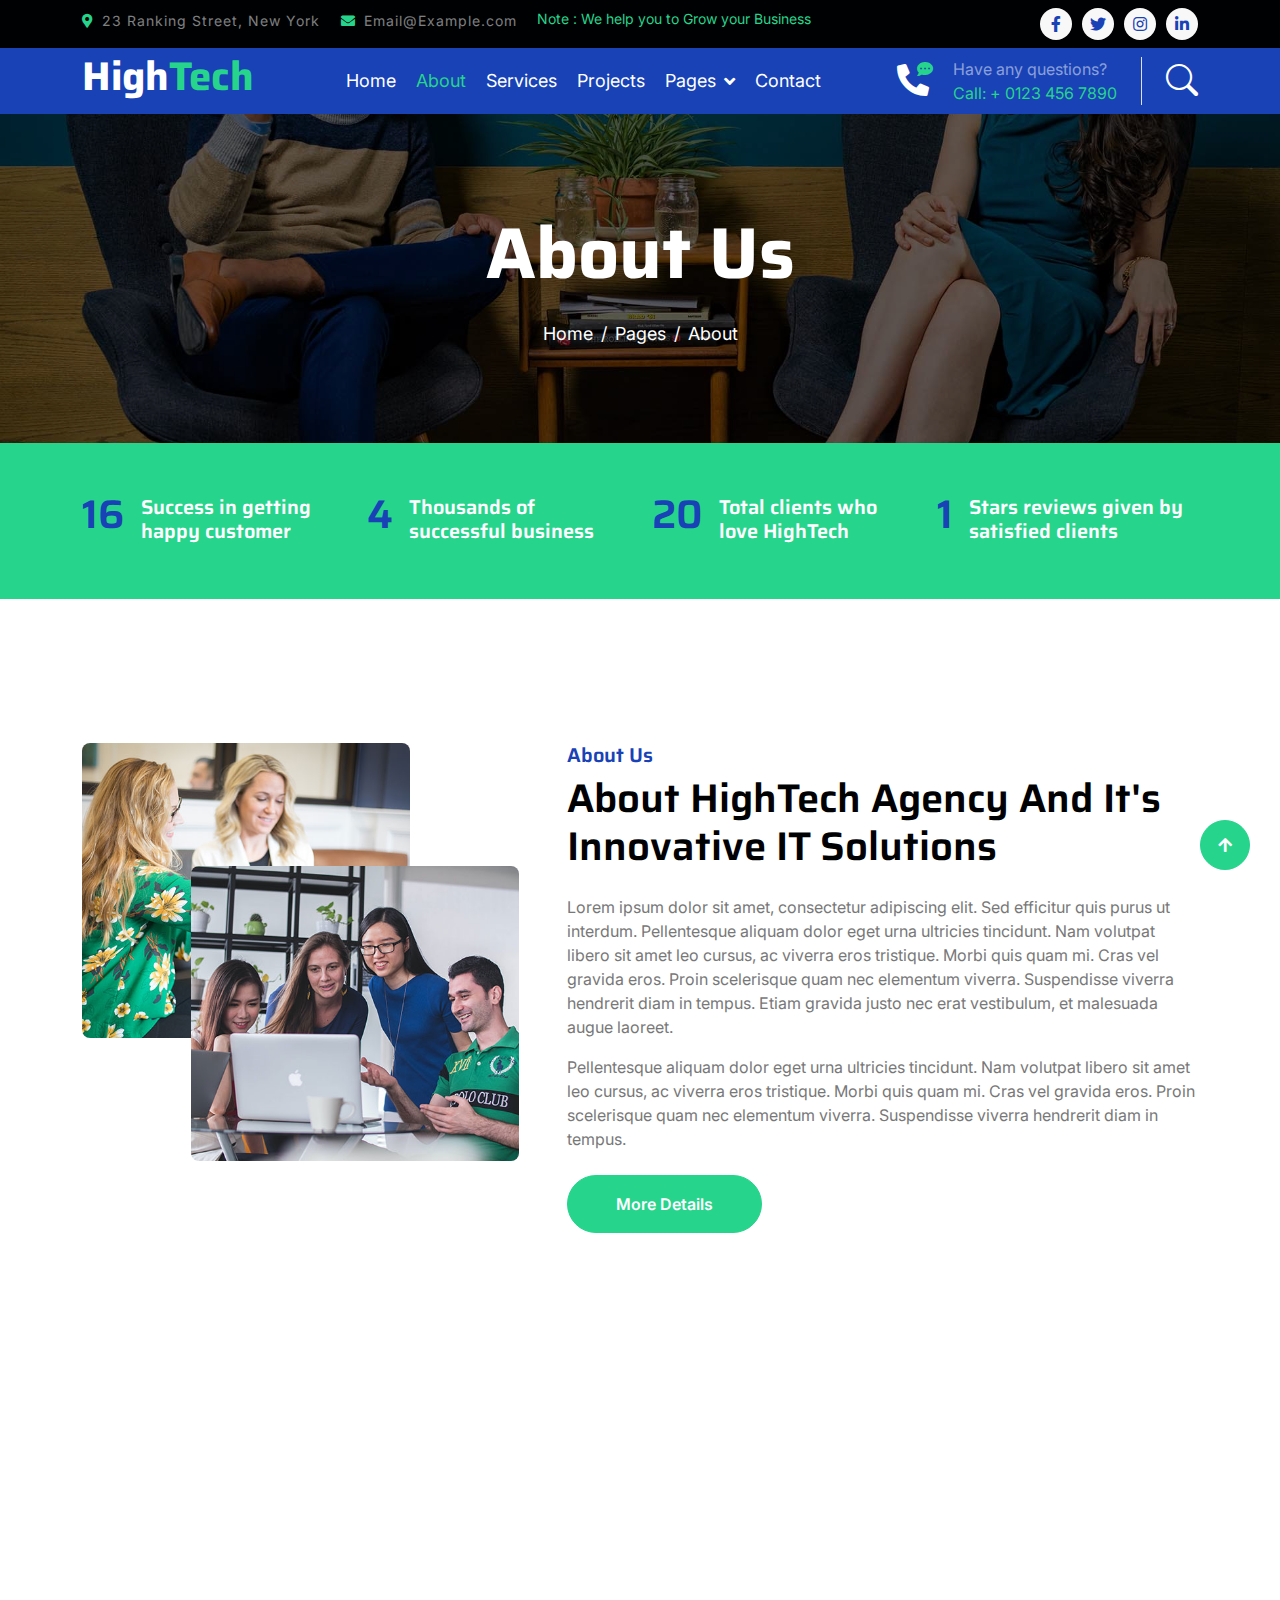
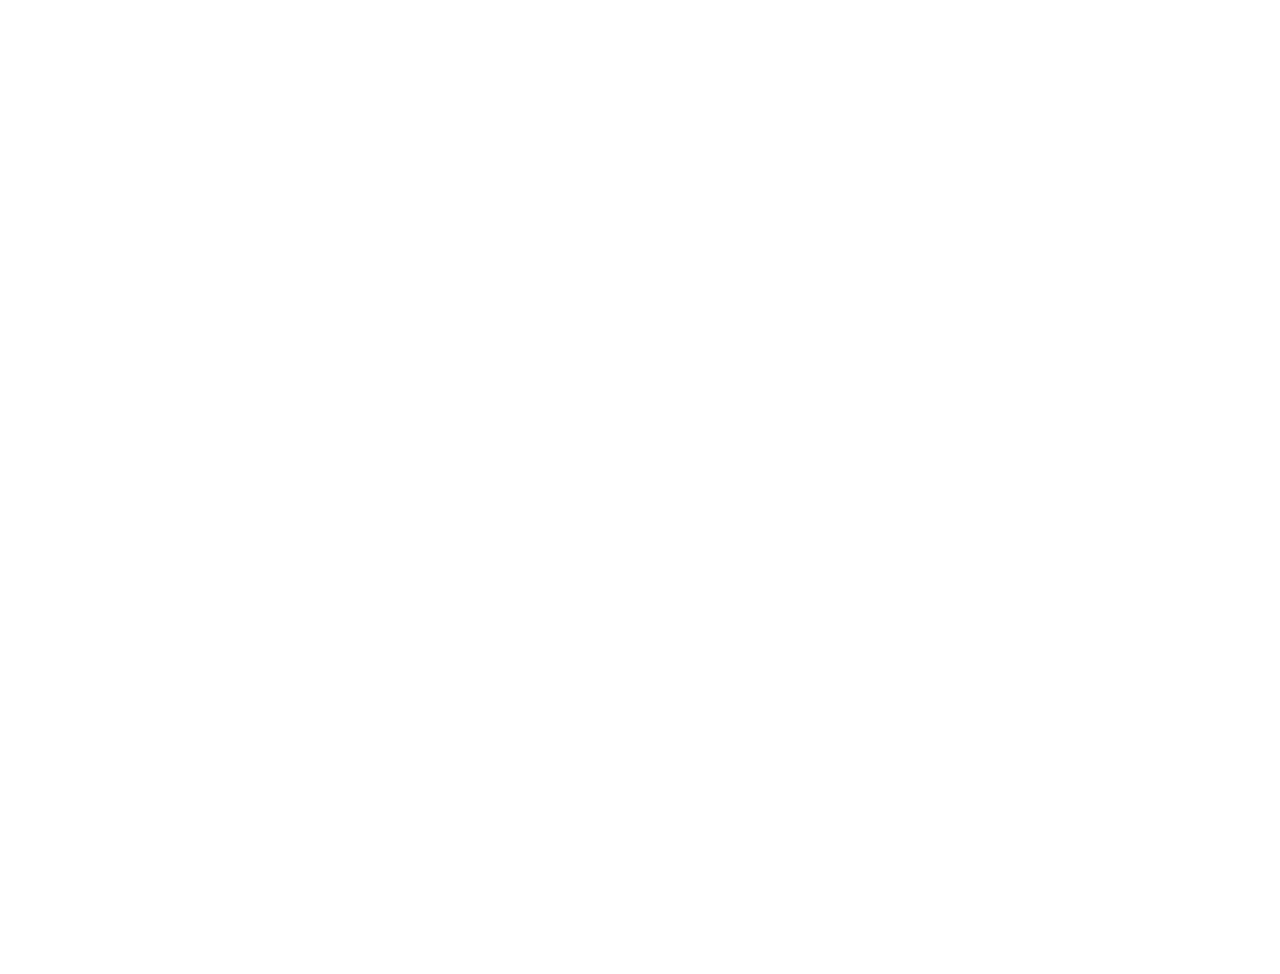
==== about.html @ 197a75f2 "first commit" ====
<!DOCTYPE html>
<html lang="en">

    <head>
        <meta charset="utf-8">
        <title>HighTech - IT Solutions Website Template</title>
        <meta content="width=device-width, initial-scale=1.0" name="viewport">
        <meta content="" name="keywords">
        <meta content="" name="description">

        <!-- Google Web Fonts -->
        <link rel="preconnect" href="https://fonts.googleapis.com">
        <link rel="preconnect" href="https://fonts.gstatic.com" crossorigin>
        <link href="https://fonts.googleapis.com/css2?family=Inter:wght@400;500;600&family=Saira:wght@500;600;700&display=swap" rel="stylesheet"> 

        <!-- Icon Font Stylesheet -->
        <link href="https://cdnjs.cloudflare.com/ajax/libs/font-awesome/5.10.0/css/all.min.css" rel="stylesheet">
        <link href="https://cdn.jsdelivr.net/npm/bootstrap-icons@1.4.1/font/bootstrap-icons.css" rel="stylesheet">

        <!-- Libraries Stylesheet -->
        <link href="lib/animate/animate.min.css" rel="stylesheet">
        <link href="lib/owlcarousel/assets/owl.carousel.min.css" rel="stylesheet">

        <!-- Customized Bootstrap Stylesheet -->
        <link href="css/bootstrap.min.css" rel="stylesheet">

        <!-- Template Stylesheet -->
        <link href="css/style.css" rel="stylesheet">
    </head>

    <body>
        <!-- Spinner Start -->
        <div id="spinner" class="show position-fixed translate-middle w-100 vh-100 top-50 start-50 d-flex align-items-center justify-content-center">
            <div class="spinner-grow text-primary" role="status"></div>
        </div>
        <!-- Spinner End -->

        <!-- Topbar Start -->
        <div class="container-fluid bg-dark py-2 d-none d-md-flex">
            <div class="container">
                <div class="d-flex justify-content-between topbar">
                    <div class="top-info">
                        <small class="me-3 text-white-50"><a href="#"><i class="fas fa-map-marker-alt me-2 text-secondary"></i></a>23 Ranking Street, New York</small>
                        <small class="me-3 text-white-50"><a href="#"><i class="fas fa-envelope me-2 text-secondary"></i></a>Email@Example.com</small>
                    </div>
                    <div id="note" class="text-secondary d-none d-xl-flex"><small>Note : We help you to Grow your Business</small></div>
                    <div class="top-link">
                        <a href="" class="bg-light nav-fill btn btn-sm-square rounded-circle"><i class="fab fa-facebook-f text-primary"></i></a>
                        <a href="" class="bg-light nav-fill btn btn-sm-square rounded-circle"><i class="fab fa-twitter text-primary"></i></a>
                        <a href="" class="bg-light nav-fill btn btn-sm-square rounded-circle"><i class="fab fa-instagram text-primary"></i></a>
                        <a href="" class="bg-light nav-fill btn btn-sm-square rounded-circle me-0"><i class="fab fa-linkedin-in text-primary"></i></a>
                    </div>
                </div>
            </div>
        </div>
        <!-- Topbar End -->

        <!-- Navbar Start -->
        <div class="container-fluid bg-primary">
            <div class="container">
                <nav class="navbar navbar-dark navbar-expand-lg py-0">
                    <a href="index.html" class="navbar-brand">
                        <h1 class="text-white fw-bold d-block">High<span class="text-secondary">Tech</span> </h1>
                    </a>
                    <button type="button" class="navbar-toggler me-0" data-bs-toggle="collapse" data-bs-target="#navbarCollapse">
                        <span class="navbar-toggler-icon"></span>
                    </button>
                    <div class="collapse navbar-collapse bg-transparent" id="navbarCollapse">
                        <div class="navbar-nav ms-auto mx-xl-auto p-0">
                            <a href="index.html" class="nav-item nav-link">Home</a>
                            <a href="about.html" class="nav-item nav-link active">About</a>
                            <a href="service.html" class="nav-item nav-link">Services</a>
                            <a href="project.html" class="nav-item nav-link">Projects</a>
                            <div class="nav-item dropdown">
                                <a href="#" class="nav-link dropdown-toggle" data-bs-toggle="dropdown">Pages</a>
                                <div class="dropdown-menu rounded">
                                    <a href="blog.html" class="dropdown-item">Our Blog</a>
                                    <a href="team.html" class="dropdown-item">Our Team</a>
                                    <a href="testimonial.html" class="dropdown-item">Testimonial</a>
                                    <a href="404.html" class="dropdown-item">404 Page</a>
                                </div>
                            </div>
                            <a href="contact.html" class="nav-item nav-link">Contact</a>
                        </div>
                    </div>
                    <div class="d-none d-xl-flex flex-shirink-0">
                        <div id="phone-tada" class="d-flex align-items-center justify-content-center me-4">
                            <a href="" class="position-relative animated tada infinite">
                                <i class="fa fa-phone-alt text-white fa-2x"></i>
                                <div class="position-absolute" style="top: -7px; left: 20px;">
                                    <span><i class="fa fa-comment-dots text-secondary"></i></span>
                                </div>
                            </a>
                        </div>
                        <div class="d-flex flex-column pe-4 border-end">
                            <span class="text-white-50">Have any questions?</span>
                            <span class="text-secondary">Call: + 0123 456 7890</span>
                        </div>
                        <div class="d-flex align-items-center justify-content-center ms-4 ">
                            <a href="#"><i class="bi bi-search text-white fa-2x"></i> </a>
                        </div>
                    </div>
                </nav>
            </div>
        </div>
        <!-- Navbar End -->

        
        <!-- Page Header Start -->
        <div class="container-fluid page-header py-5">
            <div class="container text-center py-5">
                <h1 class="display-2 text-white mb-4 animated slideInDown">About Us</h1>
                <nav aria-label="breadcrumb animated slideInDown">
                    <ol class="breadcrumb justify-content-center mb-0">
                        <li class="breadcrumb-item"><a href="#">Home</a></li>
                        <li class="breadcrumb-item"><a href="#">Pages</a></li>
                        <li class="breadcrumb-item" aria-current="page">About</li>
                    </ol>
                </nav>
            </div>
        </div>
        <!-- Page Header End -->


        <!-- Fact Start -->
        <div class="container-fluid bg-secondary py-5">
            <div class="container">
                <div class="row">
                    <div class="col-lg-3 wow fadeIn" data-wow-delay=".1s">
                        <div class="d-flex counter">
                            <h1 class="me-3 text-primary counter-value">99</h1>
                            <h5 class="text-white mt-1">Success in getting happy customer</h5>
                        </div>
                    </div>
                    <div class="col-lg-3 wow fadeIn" data-wow-delay=".3s">
                        <div class="d-flex counter">
                            <h1 class="me-3 text-primary counter-value">25</h1>
                            <h5 class="text-white mt-1">Thousands of successful business</h5>
                        </div>
                    </div>
                    <div class="col-lg-3 wow fadeIn" data-wow-delay=".5s">
                        <div class="d-flex counter">
                            <h1 class="me-3 text-primary counter-value">120</h1>
                            <h5 class="text-white mt-1">Total clients who love HighTech</h5>
                        </div>
                    </div>
                    <div class="col-lg-3 wow fadeIn" data-wow-delay=".7s">
                        <div class="d-flex counter">
                            <h1 class="me-3 text-primary counter-value">5</h1>
                            <h5 class="text-white mt-1">Stars reviews given by satisfied clients</h5>
                        </div>
                    </div>
                </div>
            </div>
        </div>
        <!-- Fact End -->


        <!-- About Start -->
        <div class="container-fluid py-5 my-5">
            <div class="container py-5">
                <div class="row g-5">
                    <div class="col-lg-5 col-md-6 col-sm-12 wow fadeIn" data-wow-delay=".3s">
                        <div class="h-100 position-relative">
                            <img src="img/about-1.jpg" class="img-fluid w-75 rounded" alt="" style="margin-bottom: 25%;">
                            <div class="position-absolute w-75" style="top: 25%; left: 25%;">
                                <img src="img/about-2.jpg" class="img-fluid w-100 rounded" alt="">
                            </div>
                        </div>
                    </div>
                    <div class="col-lg-7 col-md-6 col-sm-12 wow fadeIn" data-wow-delay=".5s">
                        <h5 class="text-primary">About Us</h5>
                        <h1 class="mb-4">About HighTech Agency And It's Innovative IT Solutions</h1>
                        <p>Lorem ipsum dolor sit amet, consectetur adipiscing elit. Sed efficitur quis purus ut interdum. Pellentesque aliquam dolor eget urna ultricies tincidunt. Nam volutpat libero sit amet leo cursus, ac viverra eros tristique. Morbi quis quam mi. Cras vel gravida eros. Proin scelerisque quam nec elementum viverra. Suspendisse viverra hendrerit diam in tempus. Etiam gravida justo nec erat vestibulum, et malesuada augue laoreet.</p>
                        <p class="mb-4">Pellentesque aliquam dolor eget urna ultricies tincidunt. Nam volutpat libero sit amet leo cursus, ac viverra eros tristique. Morbi quis quam mi. Cras vel gravida eros. Proin scelerisque quam nec elementum viverra. Suspendisse viverra hendrerit diam in tempus.</p>
                        <a href="" class="btn btn-secondary rounded-pill px-5 py-3 text-white">More Details</a>
                    </div>
                </div>
            </div>
        </div>
        <!-- About End -->


        <!-- Team Start -->
        <div class="container-fluid pb-5 mb-5 team">
            <div class="container pb-5">
                <div class="text-center mx-auto pb-5 wow fadeIn" data-wow-delay=".3s" style="max-width: 600px;">
                    <h5 class="text-primary">Our Team</h5>
                    <h1>Meet our expert Team</h1>
                </div>
                <div class="owl-carousel team-carousel wow fadeIn" data-wow-delay=".5s">
                    <div class="rounded team-item">
                        <div class="team-content">
                            <div class="team-img-icon">
                                <div class="team-img rounded-circle">
                                    <img src="img/team-1.jpg" class="img-fluid w-100 rounded-circle" alt="">
                                </div>
                                <div class="team-name text-center py-3">
                                    <h4 class="">Full Name</h4>
                                    <p class="m-0">Designation</p>
                                </div>
                                <div class="team-icon d-flex justify-content-center pb-4">
                                    <a class="btn btn-square btn-secondary text-white rounded-circle m-1" href=""><i class="fab fa-facebook-f"></i></a>
                                    <a class="btn btn-square btn-secondary text-white rounded-circle m-1" href=""><i class="fab fa-twitter"></i></a>
                                    <a class="btn btn-square btn-secondary text-white rounded-circle m-1" href=""><i class="fab fa-instagram"></i></a>
                                    <a class="btn btn-square btn-secondary text-white rounded-circle m-1" href=""><i class="fab fa-linkedin-in"></i></a>
                                </div>
                            </div>
                        </div>
                    </div>
                    <div class="rounded team-item">
                        <div class="team-content">
                            <div class="team-img-icon">
                                <div class="team-img rounded-circle">
                                    <img src="img/team-2.jpg" class="img-fluid w-100 rounded-circle" alt="">
                                </div>
                                <div class="team-name text-center py-3">
                                    <h4 class="">Full Name</h4>
                                    <p class="m-0">Designation</p>
                                </div>
                                <div class="team-icon d-flex justify-content-center pb-4">
                                    <a class="btn btn-square btn-secondary text-white rounded-circle m-1" href=""><i class="fab fa-facebook-f"></i></a>
                                    <a class="btn btn-square btn-secondary text-white rounded-circle m-1" href=""><i class="fab fa-twitter"></i></a>
                                    <a class="btn btn-square btn-secondary text-white rounded-circle m-1" href=""><i class="fab fa-instagram"></i></a>
                                    <a class="btn btn-square btn-secondary text-white rounded-circle m-1" href=""><i class="fab fa-linkedin-in"></i></a>
                                </div>
                            </div>
                        </div>
                    </div>
                    <div class="rounded team-item">
                        <div class="team-content">
                            <div class="team-img-icon">
                                <div class="team-img rounded-circle">
                                    <img src="img/team-3.jpg" class="img-fluid w-100 rounded-circle" alt="">
                                </div>
                                <div class="team-name text-center py-3">
                                    <h4 class="">Full Name</h4>
                                    <p class="m-0">Designation</p>
                                </div>
                                <div class="team-icon d-flex justify-content-center pb-4">
                                    <a class="btn btn-square btn-secondary text-white rounded-circle m-1" href=""><i class="fab fa-facebook-f"></i></a>
                                    <a class="btn btn-square btn-secondary text-white rounded-circle m-1" href=""><i class="fab fa-twitter"></i></a>
                                    <a class="btn btn-square btn-secondary text-white rounded-circle m-1" href=""><i class="fab fa-instagram"></i></a>
                                    <a class="btn btn-square btn-secondary text-white rounded-circle m-1" href=""><i class="fab fa-linkedin-in"></i></a>
                                </div>
                            </div>
                        </div>
                    </div>
                    <div class="rounded team-item">
                        <div class="team-content">
                            <div class="team-img-icon">
                                <div class="team-img rounded-circle">
                                    <img src="img/team-4.jpg" class="img-fluid w-100 rounded-circle" alt="">
                                </div>
                                <div class="team-name text-center py-3">
                                    <h4 class="">Full Name</h4>
                                    <p class="m-0">Designation</p>
                                </div>
                                <div class="team-icon d-flex justify-content-center pb-4">
                                    <a class="btn btn-square btn-secondary text-white rounded-circle m-1" href=""><i class="fab fa-facebook-f"></i></a>
                                    <a class="btn btn-square btn-secondary text-white rounded-circle m-1" href=""><i class="fab fa-twitter"></i></a>
                                    <a class="btn btn-square btn-secondary text-white rounded-circle m-1" href=""><i class="fab fa-instagram"></i></a>
                                    <a class="btn btn-square btn-secondary text-white rounded-circle m-1" href=""><i class="fab fa-linkedin-in"></i></a>
                                </div>
                            </div>
                        </div>
                    </div>
                </div>
            </div>
        </div>
        <!-- Team End -->


        <!-- Footer Start -->
         <div class="container-fluid footer bg-dark wow fadeIn" data-wow-delay=".3s">
            <div class="container pt-5 pb-4">
                <div class="row g-5">
                    <div class="col-lg-3 col-md-6">
                        <a href="index.html">
                            <h1 class="text-white fw-bold d-block">High<span class="text-secondary">Tech</span> </h1>
                        </a>
                        <p class="mt-4 text-light">Lorem ipsum dolor sit amet consectetur adipisicing elit. Soluta facere delectus qui placeat inventore consectetur repellendus optio debitis.</p>
                        <div class="d-flex hightech-link">
                            <a href="" class="btn-light nav-fill btn btn-square rounded-circle me-2"><i class="fab fa-facebook-f text-primary"></i></a>
                            <a href="" class="btn-light nav-fill btn btn-square rounded-circle me-2"><i class="fab fa-twitter text-primary"></i></a>
                            <a href="" class="btn-light nav-fill btn btn-square rounded-circle me-2"><i class="fab fa-instagram text-primary"></i></a>
                            <a href="" class="btn-light nav-fill btn btn-square rounded-circle me-0"><i class="fab fa-linkedin-in text-primary"></i></a>
                        </div>
                    </div>
                    <div class="col-lg-3 col-md-6">
                        <a href="#" class="h3 text-secondary">Short Link</a>
                        <div class="mt-4 d-flex flex-column short-link">
                            <a href="" class="mb-2 text-white"><i class="fas fa-angle-right text-secondary me-2"></i>About us</a>
                            <a href="" class="mb-2 text-white"><i class="fas fa-angle-right text-secondary me-2"></i>Contact us</a>
                            <a href="" class="mb-2 text-white"><i class="fas fa-angle-right text-secondary me-2"></i>Our Services</a>
                            <a href="" class="mb-2 text-white"><i class="fas fa-angle-right text-secondary me-2"></i>Our Projects</a>
                            <a href="" class="mb-2 text-white"><i class="fas fa-angle-right text-secondary me-2"></i>Latest Blog</a>
                        </div>
                    </div>
                    <div class="col-lg-3 col-md-6">
                        <a href="#" class="h3 text-secondary">Help Link</a>
                        <div class="mt-4 d-flex flex-column help-link">
                            <a href="" class="mb-2 text-white"><i class="fas fa-angle-right text-secondary me-2"></i>Terms Of use</a>
                            <a href="" class="mb-2 text-white"><i class="fas fa-angle-right text-secondary me-2"></i>Privacy Policy</a>
                            <a href="" class="mb-2 text-white"><i class="fas fa-angle-right text-secondary me-2"></i>Helps</a>
                            <a href="" class="mb-2 text-white"><i class="fas fa-angle-right text-secondary me-2"></i>FQAs</a>
                            <a href="" class="mb-2 text-white"><i class="fas fa-angle-right text-secondary me-2"></i>Contact</a>
                        </div>
                    </div>
                    <div class="col-lg-3 col-md-6">
                        <a href="#" class="h3 text-secondary">Contact Us</a>
                        <div class="text-white mt-4 d-flex flex-column contact-link">
                            <a href="#" class="pb-3 text-light border-bottom border-primary"><i class="fas fa-map-marker-alt text-secondary me-2"></i> 123 Street, New York, USA</a>
                            <a href="#" class="py-3 text-light border-bottom border-primary"><i class="fas fa-phone-alt text-secondary me-2"></i> +123 456 7890</a>
                            <a href="#" class="py-3 text-light border-bottom border-primary"><i class="fas fa-envelope text-secondary me-2"></i> info@exmple.con</a>
                        </div>
                    </div>
                </div>
                <hr class="text-light mt-5 mb-4">
                <div class="row">
                    <div class="col-md-6 text-center text-md-start">
                        <span class="text-light"><a href="#" class="text-secondary"><i class="fas fa-copyright text-secondary me-2"></i>Your Site Name</a>, All right reserved.</span>
                    </div>
                    <div class="col-md-6 text-center text-md-end">
                        <!--/*** This template is free as long as you keep the footer author’s credit link/attribution link/backlink. If you'd like to use the template without the footer author’s credit link/attribution link/backlink, you can purchase the Credit Removal License from "https://htmlcodex.com/credit-removal". Thank you for your support. ***/-->
                        <span class="text-light">Designed By<a href="https://htmlcodex.com" class="text-secondary">HTML Codex</a></span>
                    </div>
                </div>
            </div>
        </div>
        <!-- Footer End -->


        <!-- Back to Top -->
        <a href="#" class="btn btn-secondary btn-square rounded-circle back-to-top"><i class="fa fa-arrow-up text-white"></i></a>

        
        <!-- JavaScript Libraries -->
        <script src="https://ajax.googleapis.com/ajax/libs/jquery/3.6.4/jquery.min.js"></script>
        <script src="https://cdn.jsdelivr.net/npm/bootstrap@5.0.0/dist/js/bootstrap.bundle.min.js"></script>
        <script src="lib/wow/wow.min.js"></script>
        <script src="lib/easing/easing.min.js"></script>
        <script src="lib/waypoints/waypoints.min.js"></script>
        <script src="lib/owlcarousel/owl.carousel.min.js"></script>

        <!-- Template Javascript -->
        <script src="js/main.js"></script>
    </body>

</html>
---- css/style.css ----
/*** Spinner Start ***/

#spinner {
    opacity: 0;
    visibility: hidden;
    transition: opacity .8s ease-out, visibility 0s linear .5s;
    z-index: 99999;
 }

 #spinner.show {
     transition: opacity .8s ease-out, visibility 0s linear .0s;
     visibility: visible;
     opacity: 1;
 }

/*** Spinner End ***/


/*** Button Start ***/
.btn {
    font-weight: 600;
    transition: .5s;
}

.btn-square {
    width: 38px;
    height: 38px;
}

.btn-sm-square {
    width: 32px;
    height: 32px;
}

.btn-md-square {
    width: 46px;
    height: 46px;
}

.btn-lg-square {
    width: 58px;
    height: 58px;
}

.btn-square,
.btn-sm-square,
.btn-md-square,
.btn-lg-square {
    padding: 0;
    display: flex;
    align-items: center;
    justify-content: center;
    font-weight: normal;
}

.back-to-top {
    position: fixed;
    width: 50px;
    height: 50px;
    right: 30px;
    bottom: 30px;
    z-index: 99;
}

/*** Button End ***/


/*** Topbar Start ***/

.topbar .top-info {
    letter-spacing: 1px;
}

.topbar .top-link {
    display: flex;
    align-items: center;
    justify-content: center;
}

.topbar .top-link a {
    margin-right: 10px;
}

#note {
    width: 500px;
    overflow: hidden;
}

#note small {
    position: relative;
    display: inline-block;
    animation: mymove 5s infinite;
    animation-timing-function: all;
}

@keyframes mymove {
    from {left: -100%;}
    to {left: 100%;}
}

/*** Topbar End ***/


/*** Navbar Start ***/
.navbar .navbar-nav {
    padding: 15px 0;
}

.navbar .navbar-nav .nav-link {
    padding: 10px;
    color: var(--bs-white);
    font-size: 18px;
    outline: none;
    
}

.navbar .navbar-nav .nav-link:hover,
.navbar .navbar-nav .nav-link.active {
    color: var(--bs-secondary) !important;
}

.navbar .dropdown-toggle::after {
    border: none;
    content: "\f107";
    font-family: "font awesome 5 free";
    font-weight: 900;
    vertical-align: middle;
    margin-left: 8px;
}

@media (min-width: 992px) {
    .navbar .nav-item .dropdown-menu {
        display: block;
        visibility: hidden;
        top: 100%;
        transform: rotateX(-75deg);
        transform-origin: 0% 0%;
        transition: .5s;
        opacity: 0;
    }
}

.navbar .nav-item:hover .dropdown-menu {
    transform: rotateX(0deg);
    visibility: visible;
    transition: .5s;
    opacity: 1;
}

/*** Navbar End ***/


/*** Carousel Start ***/

.carousel-item {
    position: relative;
}

.carousel-item::after {
    content: "";
    width: 100%;
    height: 100%;
    position: absolute;
    top: 0;
    left: 0;
    background: rgba(0, 0, 0, .6);
}

.carousel-caption {
    height: 100%;
    display: flex;
    align-items: center;
    justify-content: center;
    z-index: 1;
}

.carousel-item p {
    max-width: 700px;
    margin: 0 auto 35px auto;
}

.carousel-control-prev {
    width: 90px;
    height: 60px;
    position: absolute;
    top: 50%;
    left: 0;
    background: var(--bs-primary);
    border-radius: 0 50px 50px 0;
    opacity: 1;
}

.carousel-control-prev:hover {
    background: var(--bs-secondary);
    transition: .8s;
}

.carousel-control-next {
    width: 90px;
    height: 60px;
    position: absolute;
    top: 50%;
    right: 0;
    background: var(--bs-primary);
    border-radius: 50px 0 0 50px;
    opacity: 1;
}

.carousel-control-next:hover {
    background: var(--bs-secondary);
    transition: .8s;
}

.carousel-caption .carousel-content a button.carousel-content-btn1 {
    background: var(--bs-secondary);
    color: var(--bs-dark);
    opacity: 1;
    border: 0;
    border-radius: 20px;
}

.carousel-caption .carousel-content a button.carousel-content-btn1:hover {
    background: var(--bs-primary);
    color: #ffffff;
    border: 0;
    opacity: 1;
    transition: 1s;
    border-radius: 20px;
}

.carousel-caption .carousel-content a button.carousel-content-btn2 {
    background: var(--bs-primary);
    color: var(--bs-white);
    opacity: 1;
    border: 0;
    border-radius: 20px;
}

.carousel-caption .carousel-content a button.carousel-content-btn2:hover {
    background: var(--bs-secondary);
    color: var(--bs-dark);
    border: 0;
    opacity: 1;
    transition: 1s;
    border-radius: 20px;
}

#carouselId .carousel-indicators li {
    width: 30px;
    height: 10px;
    background: var(--bs-primary);
    margin: 10px;
    border-radius: 30px;
    opacity: 1;
}

#carouselId .carousel-indicators li:hover {
    background: var(--bs-secondary);
    opacity: 1;
}

@media (max-width: 992px) {
    .carousel-item {
        min-height: 500px;
    }
    
    .carousel-item img {
        min-height: 500px;
        object-fit: cover;
    }

    .carousel-item h1 {
        font-size: 40px !important;
    }

    .carousel-item p {
        font-size: 16px !important;
    }
}

@media (max-width: 768px) {
    .carousel-item {
        min-height: 400px;
    }
    
    .carousel-item img {
        min-height: 400px;
        object-fit: cover;
    }

    .carousel-item h1 {
        font-size: 28px !important;
    }

    .carousel-item p {
        font-size: 14px !important;
    }
}

.page-header {
    background: linear-gradient(rgba(0, 0, 0, .6), rgba(0, 0, 0, .6)), url(../img/carousel-1.jpg) center center no-repeat;
    background-size: cover;
}

.page-header .breadcrumb-item+.breadcrumb-item::before {
    color: var(--bs-white);
}

.page-header .breadcrumb-item,
.page-header .breadcrumb-item a {
    font-size: 18px;
    color: var(--bs-white);
}

/*** Carousel End ***/


/*** Services Start ***/

.services .services-item {
    box-shadow: 0 0 60px rgba(0, 0, 0, .2);
    width: 100%;
    height: 100%;
    border-radius: 10px;
    padding: 10px 0;
    position: relative;
}


.services-content::after {
    position: absolute;
    content: "";
    width: 100%;
    height: 0;
    top: 0;
    left: 0;
    border-radius: 10px 10px 0 0;
    background: rgba(3, 43, 243, 0.8);
    transition: .5s;
}

.services-content::after {
    top: 0;
    bottom: auto;
    border-radius: 10px 10px 10px 10px;
}

.services-item:hover .services-content::after {
    height: 100%;
    opacity: 1;
    transition: .5s;
}

.services-item:hover .services-content-icon {
    position: relative;
    z-index: 2;
}

.services-item .services-content-icon i,
.services-item .services-content-icon p {
    transition: .5s;
}

.services-item:hover .services-content-icon i {
    color: var(--bs-secondary) !important;
}

.services-item:hover .services-content-icon p {
    color: var(--bs-white);
}

/*** Services End ***/


/*** Project Start ***/

.project-img {
    position: relative;
    padding: 15px;
}

.project-img::before {
    content: "";
    position: absolute;
    width: 150px;
    height: 150px;
    top: 0;
    left: 0;
    background: var(--bs-secondary);
    border-radius: 10px;
    opacity: 1;
    z-index: -1;
    transition: .5s;
}

.project-img::after {
    content: "";
    width: 150px;
    height: 150px;
    position: absolute;
    right: 0;
    bottom: 0;
    background: var(--bs-primary);
    border-radius: 10px;
    opacity: 1;
    z-index: -1;
    transition: .5s;
}

.project-content {
    position: absolute;
    width: 100%;
    height: 100%;
    top: 0;
    left: 0;
    display: flex;
    align-items: center;
    justify-content: center;
    opacity: 0;
}

.project-content a {
    display: inline-block;
    padding: 20px 25px;
    background: var(--bs-primary);
    border-radius: 10px;
}

.project-item:hover .project-content {
    opacity: 1;
    transition: .5s;
}

.project-item:hover .project-img::before,
.project-item:hover .project-img::after {
    opacity: 0;
}

/*** Project End ***/


/*** Blog Start ***/
.blog-item .blog-btn {
    z-index: 2;
}

.blog-btn .blog-btn-icon {
    height: 50px;
    position: relative;
    overflow: hidden;
}

.blog-btn-icon .blog-icon-2 {
    display: flex;
    position: absolute;
    top: 6px;
    left: -140px;
    
}

.blog-btn-icon:hover .blog-icon-2 {
    transition: 1s;
    left: 5px;
    top: 6px;
    padding-bottom: 5px;
}
.blog-icon-1 {
    position: relative;
    top: -4px;
}
.blog-btn-icon:hover .blog-icon-1 {
    top: 0;
    right: -140px;
    transition: 1s;
}

/*** Blog End ***/


/*** Team Start ***/

.team-item {
    border-top: 30px solid var(--bs-secondary) !important;
    background: rgba(239, 239, 241, 0.8);
}

.team-content::before {
    height: 200px;
    display: block;
    content: "";
    position: relative;
    top: -101px;
    background: var(--bs-secondary);
    clip-path: polygon(50% 50%, 100% 50%, 50% 100%, 0% 50%);
    padding: 60px;
    opacity: 1;
}

.team-img-icon {
    position: relative;
    margin-top: -200px;
    padding: 30px;
    padding-bottom: 0;
}

.team-img {
    border: 15px solid var(--bs-white);
}

.team-img img {
    border: 10px solid var(--bs-secondary);
    transition: .5s;
}

.team-item:hover h4 {
    color: var(--bs-primary);
    transition: .5s;
}

.team-item:hover .team-img img {
    transform: scale(1.05);
    border: 10px solid var(--bs-secondary);
}

.team-carousel .owl-stage {
    position: relative;
    width: 100%;
    height: 100%;
}

.team-carousel .owl-nav {
    position: absolute;
    top: -100px;
    right: 50px;
    display: flex;
}

.team-carousel .owl-nav .owl-prev,
.team-carousel .owl-nav .owl-next {
    width: 56px;
    height: 56px;
    border-radius: 56px;
    margin-left: 15px;
    background: var(--bs-secondary);
    color: var(--bs-white);
    display: flex;
    align-items: center;
    justify-content: center;
    transition: .5s;
}

.team-carousel .owl-nav .owl-prev:hover,
.team-carousel .owl-nav .owl-next:hover {
    background: var(--bs-primary);
    color: var(--bs-white);
}

@media (max-width: 992px) {
    .team-carousel {
        margin-top: 3rem;
    }

    .team-carousel .owl-nav {
        top: -85px;
        left: 50%;
        right: auto;
        transform: translateX(-50%);
        margin-left: -15px;
    }
}

/*** Team End ***/


/*** Testimonial Start ***/

.testimonial-item {
    background: #e3f0eb;

}

.testimonial-carousel .owl-dots {
    margin-top: 15px;
    display: flex;
    align-items: flex-end;
    justify-content: center;
}

.testimonial-carousel .owl-dot {
    position: relative;
    display: inline-block;
    margin: 0 5px;
    width: 15px;
    height: 15px;
    background: #c1dad0;
    border-radius: 15px;
    transition: .5s;
}

.testimonial-carousel .owl-dot.active {
    width: 30px;
    background: var(--bs-primary);
}

.testimonial-carousel .owl-item.center {
    position: relative;
    z-index: 1;
}

.testimonial-carousel .owl-item .testimonial-item {
    transition: .5s;
}

.testimonial-carousel .owl-item.center .testimonial-item {
    background: #FFFFFF !important;
    box-shadow: 0 0 30px #DDDDDD;
}

/*** Testimonial End ***/


/*** Contact Start ***/
.contact-detail::before {
    position: absolute;
    content: "";
    height: 50%;
    width: 100%;
    top: 0;
    left: 0;
    background: linear-gradient(rgb(210, 243, 235, 1), rgba(230, 250, 245, .3)), url(../img/background.jpg) center center no-repeat;
    background-size: cover;
    border-radius: 10px;
    z-index: -1;
}

.contact-map {
    background: #26d48c;
}

.contact-form {
    background: #26d48c;
}

/*** Contact End ***/


/*** Footer Start ***/

.footer .short-link a,
.footer .help-link a,
.footer .contact-link a {
    transition: .5s;
}

.footer .short-link a:hover,
.footer .help-link a:hover,
.footer .contact-link a:hover {
    letter-spacing: 1px;
}

.footer .hightech-link a:hover {
    background: var(--bs-secondary);
    border: 0;
}

/*** Footer End ***/
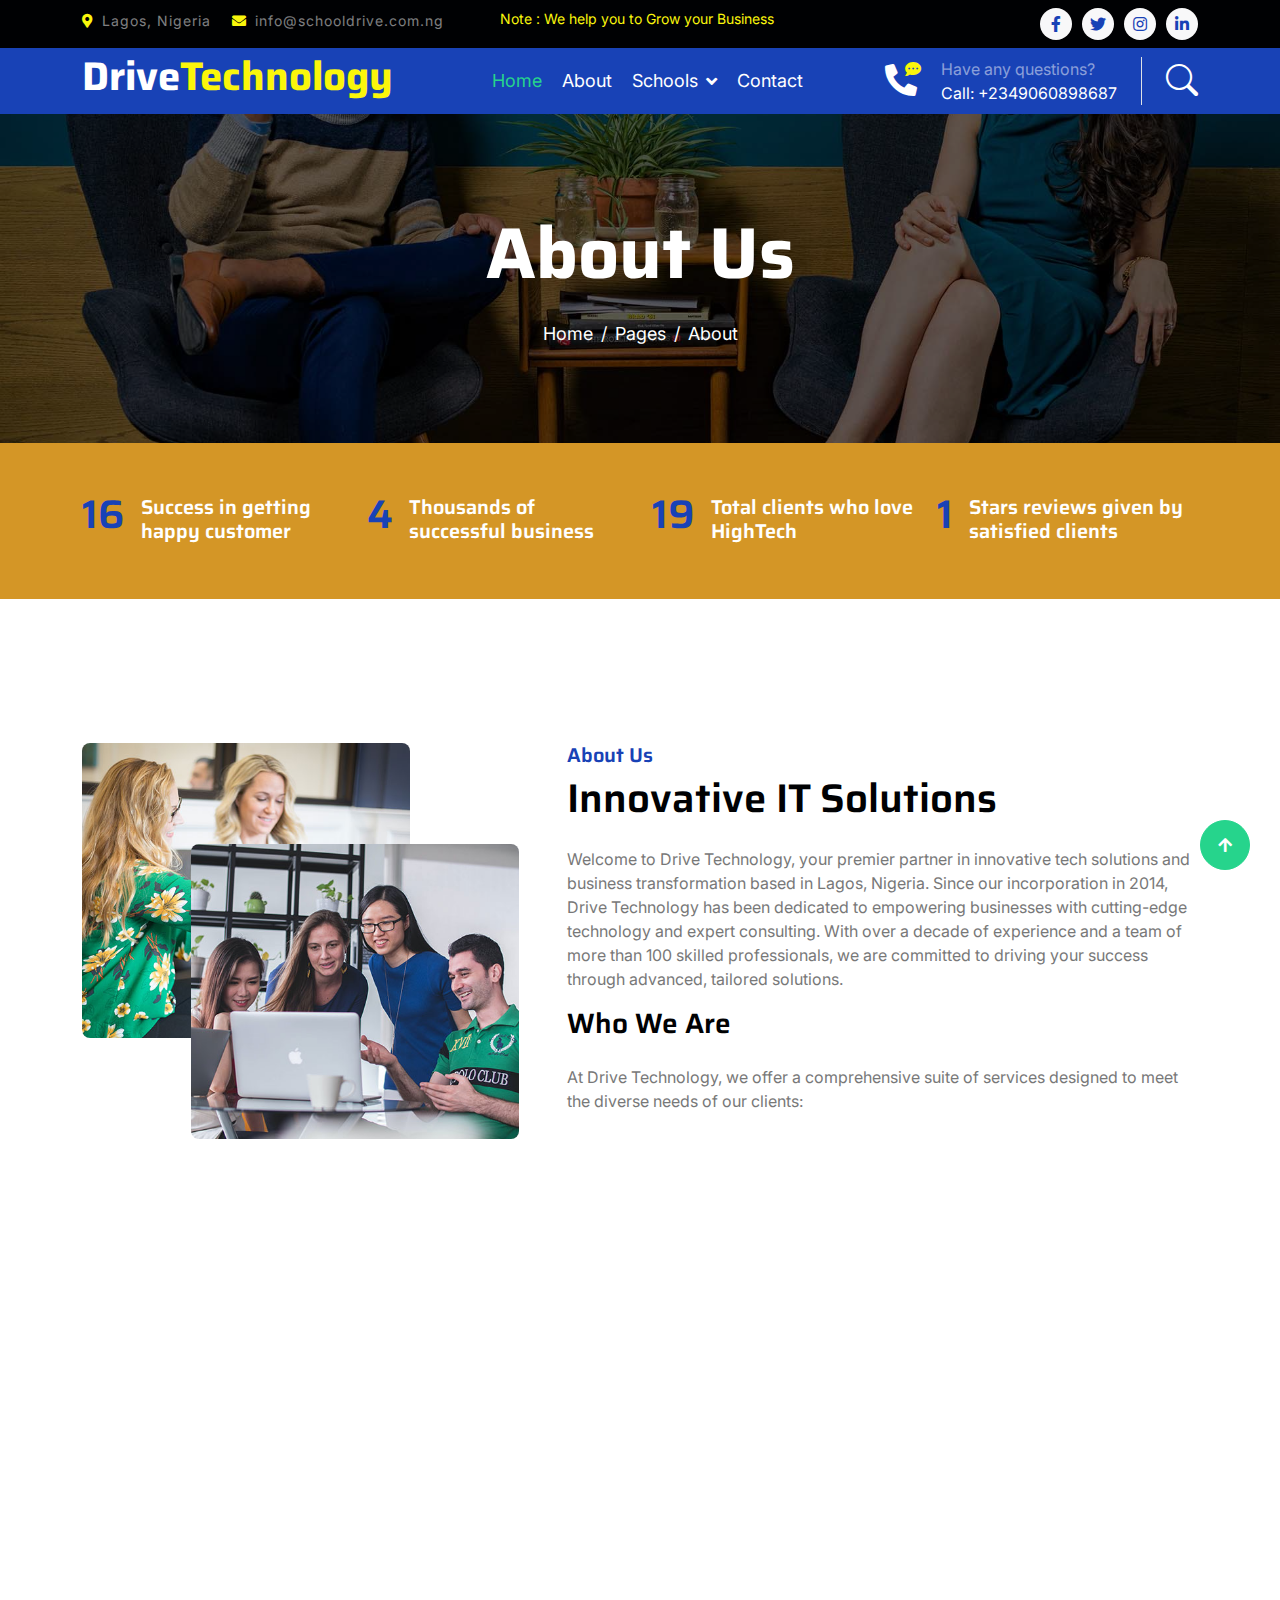
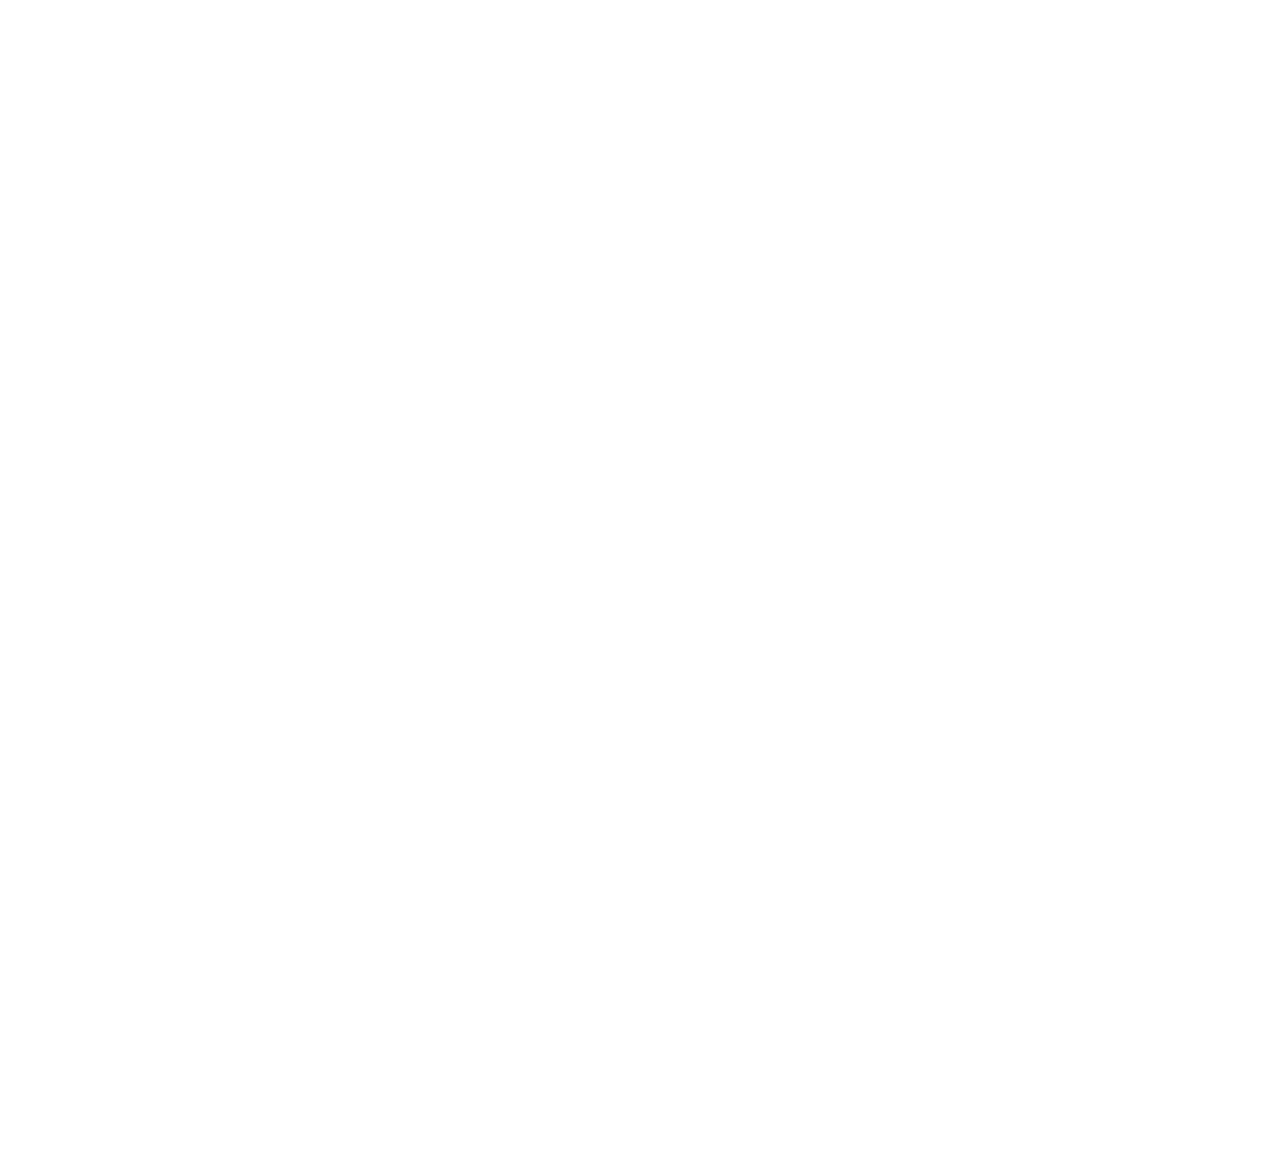
==== commit d5fa6164: "second commit" ====
--- a/about.html
+++ b/about.html
@@ -3,7 +3,7 @@
 
     <head>
         <meta charset="utf-8">
-        <title>HighTech - IT Solutions Website Template</title>
+        <title>Drive Technology</title>
         <meta content="width=device-width, initial-scale=1.0" name="viewport">
         <meta content="" name="keywords">
         <meta content="" name="description">
@@ -40,8 +40,8 @@
             <div class="container">
                 <div class="d-flex justify-content-between topbar">
                     <div class="top-info">
-                        <small class="me-3 text-white-50"><a href="#"><i class="fas fa-map-marker-alt me-2 text-secondary"></i></a>23 Ranking Street, New York</small>
-                        <small class="me-3 text-white-50"><a href="#"><i class="fas fa-envelope me-2 text-secondary"></i></a>Email@Example.com</small>
+                        <small class="me-3 text-white-50"><a href="#"><i class="fas fa-map-marker-alt me-2 text-secondary"></i></a>Lagos, Nigeria</small>
+                        <small class="me-3 text-white-50"><a href="#"><i class="fas fa-envelope me-2 text-secondary"></i></a>info@schooldrive.com.ng</small>
                     </div>
                     <div id="note" class="text-secondary d-none d-xl-flex"><small>Note : We help you to Grow your Business</small></div>
                     <div class="top-link">
@@ -60,24 +60,27 @@
             <div class="container">
                 <nav class="navbar navbar-dark navbar-expand-lg py-0">
                     <a href="index.html" class="navbar-brand">
-                        <h1 class="text-white fw-bold d-block">High<span class="text-secondary">Tech</span> </h1>
+                        <h1 class="text-white fw-bold d-block">Drive<span class="text-secondary">Technology</span> </h1>
                     </a>
                     <button type="button" class="navbar-toggler me-0" data-bs-toggle="collapse" data-bs-target="#navbarCollapse">
                         <span class="navbar-toggler-icon"></span>
                     </button>
                     <div class="collapse navbar-collapse bg-transparent" id="navbarCollapse">
-                        <div class="navbar-nav ms-auto mx-xl-auto p-0">
-                            <a href="index.html" class="nav-item nav-link">Home</a>
-                            <a href="about.html" class="nav-item nav-link active">About</a>
-                            <a href="service.html" class="nav-item nav-link">Services</a>
-                            <a href="project.html" class="nav-item nav-link">Projects</a>
+                        <div class="navbar-nav ms-auto mx-xl-auto p-0"> 
+                            <a href="index.html" class="nav-item nav-link active text-secondary">Home</a>
+                            <a href="about.html" class="nav-item nav-link">About</a>
                             <div class="nav-item dropdown">
-                                <a href="#" class="nav-link dropdown-toggle" data-bs-toggle="dropdown">Pages</a>
+                                <a href="#" class="nav-link dropdown-toggle" data-bs-toggle="dropdown">Schools</a>
                                 <div class="dropdown-menu rounded">
-                                    <a href="blog.html" class="dropdown-item">Our Blog</a>
-                                    <a href="team.html" class="dropdown-item">Our Team</a>
-                                    <a href="testimonial.html" class="dropdown-item">Testimonial</a>
-                                    <a href="404.html" class="dropdown-item">404 Page</a>
+                                    <a href="mtss.schooldrive.com.ng" class="dropdown-item">MTSS</a>
+                                    <a href="mtpa.schooldrive.com.ng" class="dropdown-item">MTPA</a>
+                                    <a href="mtpc.schooldrive.com.ng" class="dropdown-item">MTPC</a>
+                                    <a href="eppieprimary.schooldrive.com.ng" class="dropdown-item">Eppie Primary</a>
+                                    <a href="eppiesecondary.schooldrive.com.ng" class="dropdown-item">Eppie Secondary</a>
+                                    <a href="grafton.schooldrive.com.ng" class="dropdown-item">Grafton Park</a>
+                                    <a href="bloomers.schooldrive.com.ng" class="dropdown-item">Great Bloomers</a>
+                                    <a href="divine.schooldrive.com.ng" class="dropdown-item">Divine Gift</a>
+                                    <a href="dgprimary.schooldrive.com.ng" class="dropdown-item">Divine Gift Primary</a>
                                 </div>
                             </div>
                             <a href="contact.html" class="nav-item nav-link">Contact</a>
@@ -94,7 +97,7 @@
                         </div>
                         <div class="d-flex flex-column pe-4 border-end">
                             <span class="text-white-50">Have any questions?</span>
-                            <span class="text-secondary">Call: + 0123 456 7890</span>
+                            <span class="text-white">Call: +2349060898687</span>
                         </div>
                         <div class="d-flex align-items-center justify-content-center ms-4 ">
                             <a href="#"><i class="bi bi-search text-white fa-2x"></i> </a>
@@ -158,7 +161,7 @@
 
         <!-- About Start -->
         <div class="container-fluid py-5 my-5">
-            <div class="container py-5">
+            <div class="container pt-5">
                 <div class="row g-5">
                     <div class="col-lg-5 col-md-6 col-sm-12 wow fadeIn" data-wow-delay=".3s">
                         <div class="h-100 position-relative">
@@ -170,10 +173,11 @@
                     </div>
                     <div class="col-lg-7 col-md-6 col-sm-12 wow fadeIn" data-wow-delay=".5s">
                         <h5 class="text-primary">About Us</h5>
-                        <h1 class="mb-4">About HighTech Agency And It's Innovative IT Solutions</h1>
-                        <p>Lorem ipsum dolor sit amet, consectetur adipiscing elit. Sed efficitur quis purus ut interdum. Pellentesque aliquam dolor eget urna ultricies tincidunt. Nam volutpat libero sit amet leo cursus, ac viverra eros tristique. Morbi quis quam mi. Cras vel gravida eros. Proin scelerisque quam nec elementum viverra. Suspendisse viverra hendrerit diam in tempus. Etiam gravida justo nec erat vestibulum, et malesuada augue laoreet.</p>
-                        <p class="mb-4">Pellentesque aliquam dolor eget urna ultricies tincidunt. Nam volutpat libero sit amet leo cursus, ac viverra eros tristique. Morbi quis quam mi. Cras vel gravida eros. Proin scelerisque quam nec elementum viverra. Suspendisse viverra hendrerit diam in tempus.</p>
-                        <a href="" class="btn btn-secondary rounded-pill px-5 py-3 text-white">More Details</a>
+                        <h1 class="mb-4">Innovative IT Solutions</h1>
+                        <p>Welcome to Drive Technology, your premier partner in innovative tech solutions and business transformation based in Lagos, Nigeria. Since our incorporation in 2014, Drive Technology has been dedicated to empowering businesses with cutting-edge technology and expert consulting. With over a decade of experience and a team of more than 100 skilled professionals, we are committed to driving your success through advanced, tailored solutions.</p>
+                        <h3 class="mb-4">Who We Are</h3>
+                        <p class="mb-4">At Drive Technology, we offer a comprehensive suite of services designed to meet the diverse needs of our clients:</p>
+                        
                     </div>
                 </div>
             </div>
@@ -181,105 +185,102 @@
         <!-- About End -->
 
 
-        <!-- Team Start -->
-        <div class="container-fluid pb-5 mb-5 team">
-            <div class="container pb-5">
+        <!-- Services Start -->
+        <div class="container-fluid services py-5 mb-5">
+            <div class="container">
                 <div class="text-center mx-auto pb-5 wow fadeIn" data-wow-delay=".3s" style="max-width: 600px;">
-                    <h5 class="text-primary">Our Team</h5>
-                    <h1>Meet our expert Team</h1>
-                </div>
-                <div class="owl-carousel team-carousel wow fadeIn" data-wow-delay=".5s">
-                    <div class="rounded team-item">
-                        <div class="team-content">
-                            <div class="team-img-icon">
-                                <div class="team-img rounded-circle">
-                                    <img src="img/team-1.jpg" class="img-fluid w-100 rounded-circle" alt="">
-                                </div>
-                                <div class="team-name text-center py-3">
-                                    <h4 class="">Full Name</h4>
-                                    <p class="m-0">Designation</p>
-                                </div>
-                                <div class="team-icon d-flex justify-content-center pb-4">
-                                    <a class="btn btn-square btn-secondary text-white rounded-circle m-1" href=""><i class="fab fa-facebook-f"></i></a>
-                                    <a class="btn btn-square btn-secondary text-white rounded-circle m-1" href=""><i class="fab fa-twitter"></i></a>
-                                    <a class="btn btn-square btn-secondary text-white rounded-circle m-1" href=""><i class="fab fa-instagram"></i></a>
-                                    <a class="btn btn-square btn-secondary text-white rounded-circle m-1" href=""><i class="fab fa-linkedin-in"></i></a>
-                                </div>
-                            </div>
-                        </div>
-                    </div>
-                    <div class="rounded team-item">
-                        <div class="team-content">
-                            <div class="team-img-icon">
-                                <div class="team-img rounded-circle">
-                                    <img src="img/team-2.jpg" class="img-fluid w-100 rounded-circle" alt="">
-                                </div>
-                                <div class="team-name text-center py-3">
-                                    <h4 class="">Full Name</h4>
-                                    <p class="m-0">Designation</p>
-                                </div>
-                                <div class="team-icon d-flex justify-content-center pb-4">
-                                    <a class="btn btn-square btn-secondary text-white rounded-circle m-1" href=""><i class="fab fa-facebook-f"></i></a>
-                                    <a class="btn btn-square btn-secondary text-white rounded-circle m-1" href=""><i class="fab fa-twitter"></i></a>
-                                    <a class="btn btn-square btn-secondary text-white rounded-circle m-1" href=""><i class="fab fa-instagram"></i></a>
-                                    <a class="btn btn-square btn-secondary text-white rounded-circle m-1" href=""><i class="fab fa-linkedin-in"></i></a>
-                                </div>
-                            </div>
-                        </div>
-                    </div>
-                    <div class="rounded team-item">
-                        <div class="team-content">
-                            <div class="team-img-icon">
-                                <div class="team-img rounded-circle">
-                                    <img src="img/team-3.jpg" class="img-fluid w-100 rounded-circle" alt="">
-                                </div>
-                                <div class="team-name text-center py-3">
-                                    <h4 class="">Full Name</h4>
-                                    <p class="m-0">Designation</p>
-                                </div>
-                                <div class="team-icon d-flex justify-content-center pb-4">
-                                    <a class="btn btn-square btn-secondary text-white rounded-circle m-1" href=""><i class="fab fa-facebook-f"></i></a>
-                                    <a class="btn btn-square btn-secondary text-white rounded-circle m-1" href=""><i class="fab fa-twitter"></i></a>
-                                    <a class="btn btn-square btn-secondary text-white rounded-circle m-1" href=""><i class="fab fa-instagram"></i></a>
-                                    <a class="btn btn-square btn-secondary text-white rounded-circle m-1" href=""><i class="fab fa-linkedin-in"></i></a>
-                                </div>
-                            </div>
-                        </div>
-                    </div>
-                    <div class="rounded team-item">
-                        <div class="team-content">
-                            <div class="team-img-icon">
-                                <div class="team-img rounded-circle">
-                                    <img src="img/team-4.jpg" class="img-fluid w-100 rounded-circle" alt="">
-                                </div>
-                                <div class="team-name text-center py-3">
-                                    <h4 class="">Full Name</h4>
-                                    <p class="m-0">Designation</p>
-                                </div>
-                                <div class="team-icon d-flex justify-content-center pb-4">
-                                    <a class="btn btn-square btn-secondary text-white rounded-circle m-1" href=""><i class="fab fa-facebook-f"></i></a>
-                                    <a class="btn btn-square btn-secondary text-white rounded-circle m-1" href=""><i class="fab fa-twitter"></i></a>
-                                    <a class="btn btn-square btn-secondary text-white rounded-circle m-1" href=""><i class="fab fa-instagram"></i></a>
-                                    <a class="btn btn-square btn-secondary text-white rounded-circle m-1" href=""><i class="fab fa-linkedin-in"></i></a>
-                                </div>
-                            </div>
-                        </div>
-                    </div>
-                </div>
-            </div>
-        </div>
-        <!-- Team End -->
+                    <h5 class="text-primary">Our Services</h5>
+                    <h1>Services Built Specifically For Your Business</h1>
+                </div>
+                <div class="row g-5 services-inner">
+                    <div class="col-md-6 col-lg-4 wow fadeIn" data-wow-delay=".3s">
+                        <div class="services-item bg-light">
+                            <div class="p-4 text-center services-content">
+                                <div class="services-content-icon">
+                                    <i class="fa fa-code fa-7x mb-4 text-primary"></i>
+                                    <h4 class="mb-3">Web Design & Development</h4>
+                                    <p class="mb-4">We design and build dynamic, high-performance web applications that enhance functionality and user engagement.</p>
+                                    <!-- <a href="" class="btn btn-secondary text-white px-5 py-3 rounded-pill">Read More</a> -->
+                                </div>
+                            </div>
+                        </div>
+                    </div>
+                    <div class="col-md-6 col-lg-4 wow fadeIn" data-wow-delay=".5s">
+                        <div class="services-item bg-light">
+                            <div class="p-4 text-center services-content">
+                                <div class="services-content-icon">
+                                    <i class="fa fa-file-code fa-7x mb-4 text-primary"></i>
+                                    <h4 class="mb-3">Technical Talent Recruitment</h4>
+                                    <p class="mb-4">We connect you with top tech talent to help drive your projects and business forward.</p>
+                                    <!-- <a href="" class="btn btn-secondary text-white px-5 py-3 rounded-pill">Read More</a> -->
+                                </div>
+                            </div>
+                        </div>
+                    </div>
+                    <div class="col-md-6 col-lg-4 wow fadeIn" data-wow-delay=".7s">
+                        <div class="services-item bg-light">
+                            <div class="p-4 text-center services-content">
+                                <div class="services-content-icon">
+                                    <i class="fa fa-external-link-alt fa-7x mb-4 text-primary"></i>
+                                    <h4 class="mb-3">Mobile App & UI/UX Design</h4>
+                                    <p class="mb-4">We develop intuitive and innovative mobile applications to keep your business competitive in the mobile-first era.</p>
+                                    <!-- <a href="" class="btn btn-secondary text-white px-5 py-3 rounded-pill">Read More</a> -->
+                                </div>
+                            </div>
+                        </div>
+                    </div>
+                    <div class="col-md-6 col-lg-4 wow fadeIn" data-wow-delay=".3s">
+                        <div class="services-item bg-light">
+                            <div class="p-4 text-center services-content">
+                                <div class="services-content-icon">
+                                    <i class="fas fa-user-secret fa-7x mb-4 text-primary"></i>
+                                    <h4 class="mb-3">School Management Solutions</h4>
+                                    <p class="mb-4">Our solutions streamline school administration, making management and operations more efficient.</p>
+                                    <!-- <a href="" class="btn btn-secondary text-white px-5 py-3 rounded-pill">Read More</a> -->
+                                </div>
+                                
+                            </div>
+                        </div>
+                    </div>
+                    <div class="col-md-6 col-lg-4 wow fadeIn" data-wow-delay=".5s">
+                        <div class="services-item bg-light">
+                            <div class="p-4 text-center services-content">
+                                <div class="services-content-icon">
+                                    <i class="fa fa-envelope-open fa-7x mb-4 text-primary"></i>
+                                    <h4 class="mb-3">Corporate Invoicing</h4>
+                                    <p class="mb-4">We provide automated invoicing solutions to simplify and enhance accuracy in your financial processes.</p>
+                                    <!-- <a href="" class="btn btn-secondary text-white px-5 py-3 rounded-pill">Read More</a> -->
+                                </div>
+                            </div>
+                        </div>
+                    </div>
+                    <div class="col-md-6 col-lg-4 wow fadeIn" data-wow-delay=".7s">
+                        <div class="services-item bg-light">
+                            <div class="p-4 text-center services-content">
+                                <div class="services-content-icon">
+                                    <i class="fas fa-laptop fa-7x mb-4 text-primary"></i>
+                                    <h4 class="mb-3">Business Digitalization</h4>
+                                    <p class="mb-4">We help businesses transition to digital solutions, improving efficiency and operational capabilities.</p>
+                                    <!-- <a href="" class="btn btn-secondary text-white px-5 py-3 rounded-pill">Read More</a> -->
+                                </div>
+                            </div>
+                        </div>
+                    </div>
+                </div>
+            </div>
+        </div>
+        <!-- Services End -->
 
 
         <!-- Footer Start -->
-         <div class="container-fluid footer bg-dark wow fadeIn" data-wow-delay=".3s">
+        <div class="container-fluid footer bg-dark wow fadeIn" data-wow-delay=".3s">
             <div class="container pt-5 pb-4">
                 <div class="row g-5">
                     <div class="col-lg-3 col-md-6">
                         <a href="index.html">
-                            <h1 class="text-white fw-bold d-block">High<span class="text-secondary">Tech</span> </h1>
+                            <h3 class="text-white fw-bold d-block">Drive<span class="text-secondary">Technology</span> </h3>
                         </a>
-                        <p class="mt-4 text-light">Lorem ipsum dolor sit amet consectetur adipisicing elit. Soluta facere delectus qui placeat inventore consectetur repellendus optio debitis.</p>
+                        <p class="mt-4 text-light">Our extensive experience and diverse portfolio demonstrate our capability to handle projects of all sizes and complexities.</p>
                         <div class="d-flex hightech-link">
                             <a href="" class="btn-light nav-fill btn btn-square rounded-circle me-2"><i class="fab fa-facebook-f text-primary"></i></a>
                             <a href="" class="btn-light nav-fill btn btn-square rounded-circle me-2"><i class="fab fa-twitter text-primary"></i></a>
@@ -292,9 +293,6 @@
                         <div class="mt-4 d-flex flex-column short-link">
                             <a href="" class="mb-2 text-white"><i class="fas fa-angle-right text-secondary me-2"></i>About us</a>
                             <a href="" class="mb-2 text-white"><i class="fas fa-angle-right text-secondary me-2"></i>Contact us</a>
-                            <a href="" class="mb-2 text-white"><i class="fas fa-angle-right text-secondary me-2"></i>Our Services</a>
-                            <a href="" class="mb-2 text-white"><i class="fas fa-angle-right text-secondary me-2"></i>Our Projects</a>
-                            <a href="" class="mb-2 text-white"><i class="fas fa-angle-right text-secondary me-2"></i>Latest Blog</a>
                         </div>
                     </div>
                     <div class="col-lg-3 col-md-6">
@@ -302,24 +300,23 @@
                         <div class="mt-4 d-flex flex-column help-link">
                             <a href="" class="mb-2 text-white"><i class="fas fa-angle-right text-secondary me-2"></i>Terms Of use</a>
                             <a href="" class="mb-2 text-white"><i class="fas fa-angle-right text-secondary me-2"></i>Privacy Policy</a>
-                            <a href="" class="mb-2 text-white"><i class="fas fa-angle-right text-secondary me-2"></i>Helps</a>
-                            <a href="" class="mb-2 text-white"><i class="fas fa-angle-right text-secondary me-2"></i>FQAs</a>
+                            
                             <a href="" class="mb-2 text-white"><i class="fas fa-angle-right text-secondary me-2"></i>Contact</a>
                         </div>
                     </div>
                     <div class="col-lg-3 col-md-6">
                         <a href="#" class="h3 text-secondary">Contact Us</a>
                         <div class="text-white mt-4 d-flex flex-column contact-link">
-                            <a href="#" class="pb-3 text-light border-bottom border-primary"><i class="fas fa-map-marker-alt text-secondary me-2"></i> 123 Street, New York, USA</a>
-                            <a href="#" class="py-3 text-light border-bottom border-primary"><i class="fas fa-phone-alt text-secondary me-2"></i> +123 456 7890</a>
-                            <a href="#" class="py-3 text-light border-bottom border-primary"><i class="fas fa-envelope text-secondary me-2"></i> info@exmple.con</a>
+                            <a href="#" class="pb-3 text-light border-bottom border-primary"><i class="fas fa-map-marker-alt text-secondary me-2"></i> Lagos, NG</a>
+                            <a href="#" class="py-3 text-light border-bottom border-primary"><i class="fas fa-phone-alt text-secondary me-2"></i> +2349060898687</a>
+                            <a href="#" class="py-3 text-light border-bottom border-primary"><i class="fas fa-envelope text-secondary me-2"></i> schooldrivesng@gmail.com</a>
                         </div>
                     </div>
                 </div>
                 <hr class="text-light mt-5 mb-4">
                 <div class="row">
                     <div class="col-md-6 text-center text-md-start">
-                        <span class="text-light"><a href="#" class="text-secondary"><i class="fas fa-copyright text-secondary me-2"></i>Your Site Name</a>, All right reserved.</span>
+                        <span class="text-light"><a href="#" class="text-secondary"><i class="fas fa-copyright text-secondary me-2"></i>Drive Technology</a>, All right reserved.</span>
                     </div>
                     <div class="col-md-6 text-center text-md-end">
                         <!--/*** This template is free as long as you keep the footer author’s credit link/attribution link/backlink. If you'd like to use the template without the footer author’s credit link/attribution link/backlink, you can purchase the Credit Removal License from "https://htmlcodex.com/credit-removal". Thank you for your support. ***/-->
